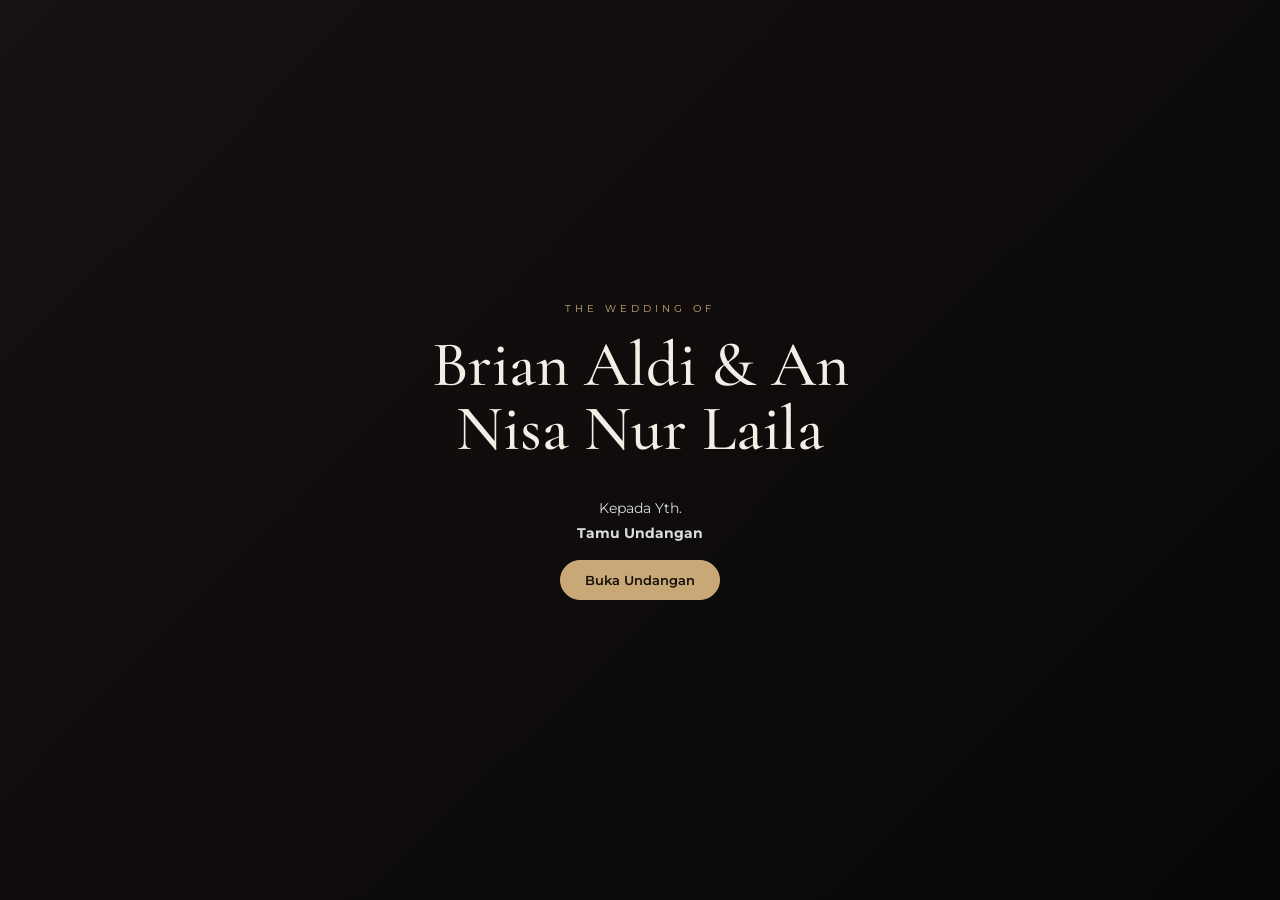
==== index.html @ 4a43bd5d "Add files via upload" ====
<!DOCTYPE html>
<html lang="id">
<head>
  <meta charset="UTF-8">
  <meta name="viewport" content="width=device-width, initial-scale=1.0">
  <title>Brian & Nisa — Wedding Invitation</title>
  <meta name="description" content="Undangan Pernikahan Brian & Nisa">
  <link rel="preconnect" href="https://fonts.googleapis.com">
  <link rel="preconnect" href="https://fonts.gstatic.com" crossorigin>
  <link href="https://fonts.googleapis.com/css2?family=Cormorant+Garamond:wght@400;500;600;700&family=Montserrat:wght@400;500;600&display=swap" rel="stylesheet">
  <link rel="stylesheet" href="css/style.css">
</head>
<body>
  <div id="opening" class="opening">
    <div class="opening-card">
      <p class="eyebrow">THE WEDDING OF</p>
      <h1 id="coverNames">Brian & Nisa</h1>
      <p id="guestGreeting">Kepada Yth.<br><strong>Tamu Undangan</strong></p>
      <button id="openInvitation" class="btn">Buka Undangan</button>
    </div>
  </div>

  <main id="mainContent" class="hidden">
    <section class="hero">
      <div class="hero-overlay"></div>
      <div class="hero-content">
        <p class="eyebrow">THE WEDDING OF</p>
        <h1 id="heroNames">Brian & Nisa</h1>
        <p id="heroDate">20 Desember 2026</p>
      </div>
    </section>

    <section class="section intro">
      <p class="eyebrow">ASSALAMUALAIKUM</p>
      <h2>Dengan penuh kebahagiaan</h2>
      <p>Dengan memohon rahmat dan ridho Allah SWT, kami bermaksud mengundang Bapak/Ibu/Saudara/i untuk hadir dan memberikan doa restu pada pernikahan kami.</p>
      <div class="couple">
        <div class="person">
          <div class="portrait" id="groomPhoto"></div>
          <h3 id="groomName">Brian Aldi, S.M.</h3>
          <p id="groomParents">Putra dari Bapak ... & Ibu ...</p>
        </div>
        <div class="amp">&</div>
        <div class="person">
          <div class="portrait" id="bridePhoto"></div>
          <h3 id="brideName">An Nisa Nur Laila, S.M.</h3>
          <p id="brideParents">Putri dari Bapak ... & Ibu ...</p>
        </div>
      </div>
    </section>

    <section class="section event-section">
      <p class="eyebrow">SAVE THE DATE</p>
      <h2>Rangkaian Acara</h2>
      <div class="event-grid">
        <article class="event-card">
          <span>AKAD NIKAH</span>
          <h3 id="akadDate">Minggu, 20 Desember 2026</h3>
          <p id="akadTime">08.00 WIB</p>
          <p id="akadPlace">Kediaman Mempelai Wanita</p>
        </article>
        <article class="event-card">
          <span>RESEPSI</span>
          <h3 id="receptionDate">Minggu, 20 Desember 2026</h3>
          <p id="receptionTime">11.00 WIB</p>
          <p id="receptionPlace">Gedung Serbaguna</p>
        </article>
      </div>
      <a id="mapsButton" class="btn outline" href="#" target="_blank" rel="noopener">Buka Google Maps</a>
    </section>

    <section class="section countdown-section">
      <p class="eyebrow">COUNTING DOWN TO</p>
      <h2>Hari Bahagia Kami</h2>
      <div class="countdown">
        <div><strong id="days">00</strong><span>Hari</span></div>
        <div><strong id="hours">00</strong><span>Jam</span></div>
        <div><strong id="minutes">00</strong><span>Menit</span></div>
        <div><strong id="seconds">00</strong><span>Detik</span></div>
      </div>
    </section>

    <section class="section gallery-section">
      <p class="eyebrow">OUR MOMENTS</p>
      <h2>Galeri</h2>
      <div id="gallery" class="gallery"></div>
    </section>

    <section class="section story">
      <p class="eyebrow">OUR STORY</p>
      <h2>Kisah Kami</h2>
      <div id="storyList"></div>
    </section>

    <section class="section rsvp">
      <p class="eyebrow">RSVP</p>
      <h2>Konfirmasi Kehadiran</h2>
      <p>Silakan konfirmasi melalui WhatsApp agar kami dapat mempersiapkan acara dengan baik.</p>
      <a id="rsvpButton" class="btn" href="#" target="_blank" rel="noopener">Konfirmasi via WhatsApp</a>
    </section>

    <section class="section gift">
      <p class="eyebrow">WEDDING GIFT</p>
      <h2>Tanda Kasih</h2>
      <p>Bagi yang ingin memberikan tanda kasih, dapat melalui rekening berikut.</p>
      <div id="bankList" class="bank-list"></div>
    </section>

    <footer>
      <p>Terima kasih atas doa dan kehadiran Anda.</p>
      <h2 id="footerNames">Brian & Nisa</h2>
      <small>Undangan digital • MultiTeknik Digital</small>
    </footer>
  </main>

  <script src="js/script.js"></script>
</body>
</html>
---- css/style.css ----
*{box-sizing:border-box}html{scroll-behavior:smooth}body{margin:0;background:#0d0b0b;color:#f5eee6;font-family:Montserrat,Arial,sans-serif;font-size:14px;line-height:1.8}.hidden{display:none}.opening{position:fixed;inset:0;z-index:99;display:grid;place-items:center;background:linear-gradient(135deg,#171111,#080707);transition:.8s}.opening.close{opacity:0;visibility:hidden;pointer-events:none}.opening-card{text-align:center;padding:30px;max-width:520px;width:92%}.eyebrow{letter-spacing:4px;font-size:10px;color:#c9a878;margin:0 0 15px;text-transform:uppercase}.opening h1,.hero h1,footer h2{font-family:"Cormorant Garamond",serif;font-weight:500}.opening h1{font-size:64px;line-height:1;margin:10px 0 35px}.opening-card p:not(.eyebrow){color:#ddd}.btn{display:inline-block;border:1px solid #c9a878;background:#c9a878;color:#16100b;padding:11px 24px;border-radius:30px;text-decoration:none;font-weight:600;cursor:pointer;font-family:inherit}.btn.outline{background:transparent;color:#e9d9c3;margin-top:25px}.hero{min-height:100vh;display:grid;place-items:center;position:relative;background:linear-gradient(0deg,#100c0c 0%,transparent 50%),url("../assets/hero.jpg.svg") center/cover no-repeat}.hero-overlay{position:absolute;inset:0;background:rgba(0,0,0,.38)}.hero-content{position:relative;text-align:center;padding:25px}.hero h1{font-size:clamp(65px,12vw,125px);line-height:.8;margin:15px 0}.hero-content p:last-child{font-family:"Cormorant Garamond",serif;font-size:23px}.section{max-width:1050px;margin:auto;padding:100px 24px;text-align:center}.section h2{font-family:"Cormorant Garamond",serif;font-size:48px;font-weight:500;margin:0 0 20px}.intro>p:not(.eyebrow){max-width:700px;margin:0 auto 55px;color:#c9c0b8}.couple{display:grid;grid-template-columns:1fr auto 1fr;gap:25px;align-items:center}.person h3{font-family:"Cormorant Garamond",serif;font-size:30px;font-weight:500;margin:15px 0 3px}.person p{color:#aaa}.portrait{width:230px;height:300px;border-radius:120px 120px 10px 10px;margin:auto;background-position:center;background-size:cover;background-color:#211b18}.amp{font-family:"Cormorant Garamond",serif;font-size:50px;color:#c9a878}.event-section{background:#14100f;max-width:none}.event-grid{max-width:900px;margin:40px auto 0;display:grid;grid-template-columns:1fr 1fr;gap:20px}.event-card{border:1px solid #3c3129;padding:35px 20px;background:#171211}.event-card span{font-size:11px;letter-spacing:3px;color:#c9a878}.event-card h3{font-family:"Cormorant Garamond",serif;font-size:29px;font-weight:500}.event-card p{color:#c5bdb5}.countdown{display:flex;justify-content:center;gap:14px;margin-top:40px;flex-wrap:wrap}.countdown div{min-width:100px;padding:18px 12px;border:1px solid #3c3129}.countdown strong{display:block;font-family:"Cormorant Garamond",serif;font-size:45px;font-weight:500}.countdown span{font-size:10px;letter-spacing:2px;color:#aaa}.gallery{display:grid;grid-template-columns:repeat(4,1fr);gap:10px;margin-top:35px}.gallery img{width:100%;height:250px;object-fit:cover;display:block}.story{text-align:left}.story h2{text-align:center}.story-item{display:grid;grid-template-columns:120px 1fr;gap:25px;max-width:760px;margin:35px auto;border-bottom:1px solid #2d2521;padding-bottom:25px}.story-year{font-family:"Cormorant Garamond",serif;font-size:32px;color:#c9a878}.story-item h3{font-family:"Cormorant Garamond",serif;font-size:28px;font-weight:500;margin:0}.story-item p{color:#aaa;margin-top:5px}.rsvp{background:#14100f;max-width:none}.rsvp p{max-width:600px;margin:0 auto 25px;color:#bbb}.gift{padding-bottom:120px}.bank-list{display:flex;justify-content:center;gap:15px;flex-wrap:wrap;margin-top:30px}.bank-card{width:280px;border:1px solid #3c3129;padding:25px;text-align:left}.account{font-size:22px;letter-spacing:1px;margin:10px 0}.bank-card small{color:#aaa}.copy-btn{display:block;margin-top:18px;background:transparent;border:1px solid #555;color:#eee;padding:8px 13px;border-radius:20px;cursor:pointer}.bank-card strong{color:#c9a878}footer{text-align:center;padding:70px 20px;background:#080707}footer h2{font-size:48px;margin:0}footer small{color:#777}@media(max-width:700px){.opening h1{font-size:52px}.couple{grid-template-columns:1fr;gap:5px}.amp{font-size:35px}.portrait{width:190px;height:245px}.event-grid{grid-template-columns:1fr}.gallery{grid-template-columns:1fr 1fr}.gallery img{height:180px}.section{padding:75px 18px}.section h2{font-size:40px}.story-item{grid-template-columns:75px 1fr;gap:10px}.story-year{font-size:25px}.hero h1{font-size:70px}}
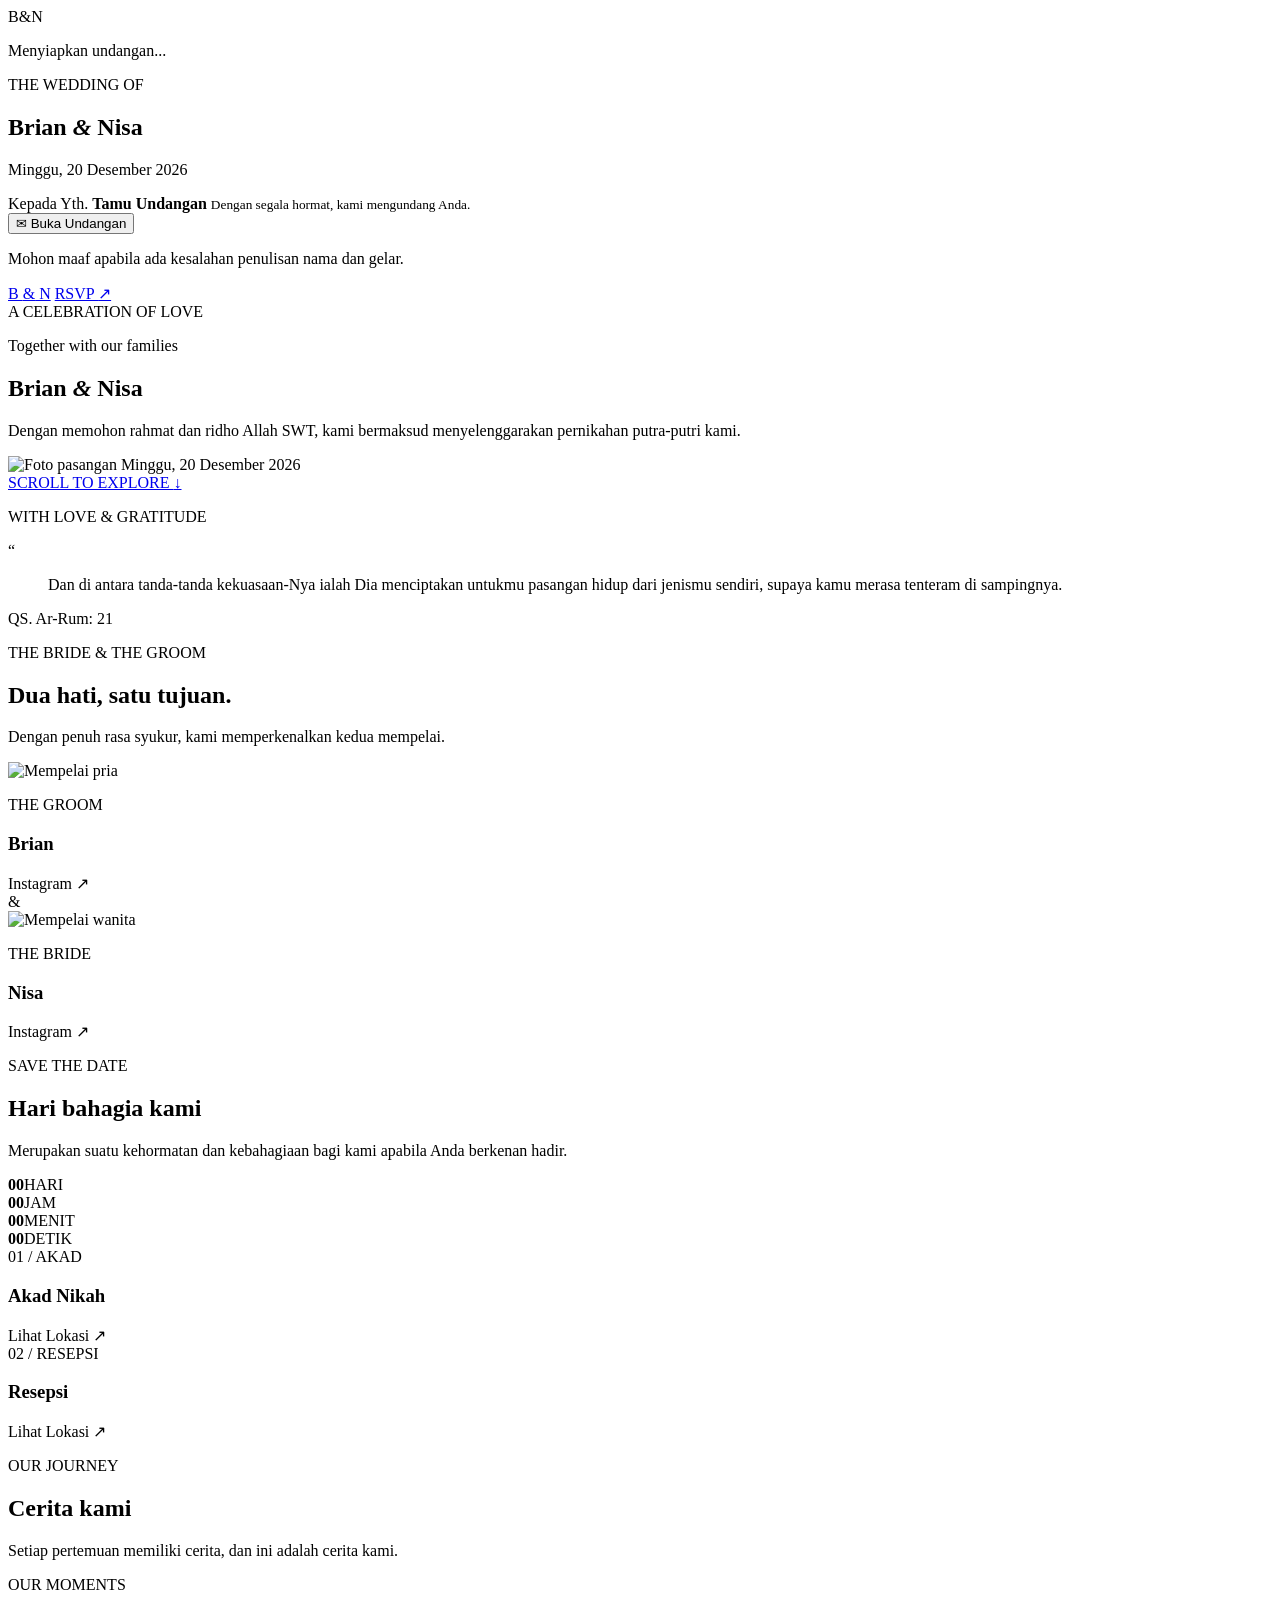
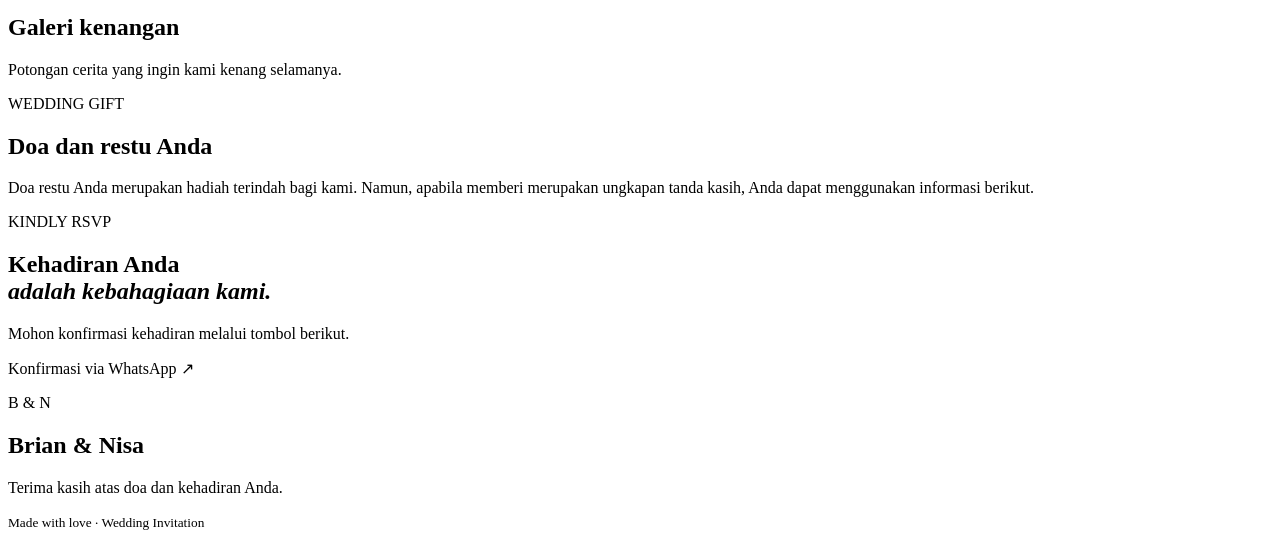
==== commit 3850eb2f: "Add files via upload" ====
--- a/index.html
+++ b/index.html
@@ -3,116 +3,158 @@
 <head>
   <meta charset="UTF-8">
   <meta name="viewport" content="width=device-width, initial-scale=1.0">
-  <title>Brian & Nisa — Wedding Invitation</title>
-  <meta name="description" content="Undangan Pernikahan Brian & Nisa">
+  <meta name="theme-color" content="#f7f3ed">
+  <meta name="description" content="Undangan pernikahan digital. Dengan penuh kebahagiaan, kami mengundang Anda.">
+  <title>Undangan Pernikahan | Brian & Nisa</title>
   <link rel="preconnect" href="https://fonts.googleapis.com">
   <link rel="preconnect" href="https://fonts.gstatic.com" crossorigin>
-  <link href="https://fonts.googleapis.com/css2?family=Cormorant+Garamond:wght@400;500;600;700&family=Montserrat:wght@400;500;600&display=swap" rel="stylesheet">
-  <link rel="stylesheet" href="css/style.css">
+  <link href="https://fonts.googleapis.com/css2?family=DM+Sans:wght@400;500;600;700&family=Playfair+Display:ital,wght@0,400;0,500;0,600;1,400;1,500&display=swap" rel="stylesheet">
+  <link rel="stylesheet" href="/undangan-online/css/style.css">
 </head>
 <body>
-  <div id="opening" class="opening">
-    <div class="opening-card">
+  <div class="loading-screen" id="loadingScreen"><span class="loader-mark">B<span>&</span>N</span><p>Menyiapkan undangan...</p></div>
+
+  <section class="opening" id="opening">
+    <div class="opening-image"></div>
+    <div class="opening-shade"></div>
+    <div class="opening-content">
       <p class="eyebrow">THE WEDDING OF</p>
-      <h1 id="coverNames">Brian & Nisa</h1>
-      <p id="guestGreeting">Kepada Yth.<br><strong>Tamu Undangan</strong></p>
-      <button id="openInvitation" class="btn">Buka Undangan</button>
+      <h1 id="coverNames">Brian <i>&</i> Nisa</h1>
+      <p class="opening-date" id="coverDate">Minggu, 20 Desember 2026</p>
+      <div class="guest-box">
+        <span>Kepada Yth.</span>
+        <strong id="guestName">Tamu Undangan</strong>
+        <small>Dengan segala hormat, kami mengundang Anda.</small>
+      </div>
+      <button class="button button-light" id="openInvitation" type="button"><span>✉</span> Buka Undangan</button>
+      <p class="opening-note">Mohon maaf apabila ada kesalahan penulisan nama dan gelar.</p>
     </div>
-  </div>
+  </section>
 
-  <main id="mainContent" class="hidden">
-    <section class="hero">
-      <div class="hero-overlay"></div>
-      <div class="hero-content">
-        <p class="eyebrow">THE WEDDING OF</p>
-        <h1 id="heroNames">Brian & Nisa</h1>
-        <p id="heroDate">20 Desember 2026</p>
+  <main id="mainContent" class="main-content" aria-hidden="true">
+    <nav class="top-nav">
+      <a href="#home" class="nav-brand" id="navNames">B <span>&</span> N</a>
+      <a href="#rsvp" class="nav-rsvp">RSVP <span>↗</span></a>
+    </nav>
+
+    <section class="hero section" id="home">
+      <div class="hero-kicker">A CELEBRATION OF LOVE</div>
+      <p class="script-intro">Together with our families</p>
+      <h2 id="heroNames">Brian <i>&</i> Nisa</h2>
+      <p class="hero-subtitle">Dengan memohon rahmat dan ridho Allah SWT, kami bermaksud menyelenggarakan pernikahan putra-putri kami.</p>
+      <div class="hero-photo-wrap">
+        <img id="heroPhoto" src="" alt="Foto pasangan" class="hero-photo">
+        <span class="photo-caption" id="heroDate">Minggu, 20 Desember 2026</span>
+      </div>
+      <a href="#couple" class="scroll-cue">SCROLL TO EXPLORE <span>↓</span></a>
+    </section>
+
+    <section class="quote-section section">
+      <p class="eyebrow">WITH LOVE & GRATITUDE</p>
+      <div class="quote-mark">“</div>
+      <blockquote>Dan di antara tanda-tanda kekuasaan-Nya ialah Dia menciptakan untukmu pasangan hidup dari jenismu sendiri, supaya kamu merasa tenteram di sampingnya.</blockquote>
+      <p class="quote-source">QS. Ar-Rum: 21</p>
+    </section>
+
+    <section class="couple-section section" id="couple">
+      <div class="section-heading">
+        <p class="eyebrow">THE BRIDE & THE GROOM</p>
+        <h2>Dua hati, satu tujuan.</h2>
+        <p>Dengan penuh rasa syukur, kami memperkenalkan kedua mempelai.</p>
+      </div>
+      <div class="couple-grid">
+        <article class="person-card">
+          <div class="person-photo-frame"><img id="groomPhoto" src="" alt="Mempelai pria"></div>
+          <p class="person-role">THE GROOM</p>
+          <h3 id="groomName">Brian</h3>
+          <p class="person-parents" id="groomParents"></p>
+          <a id="groomSocial" class="social-link" target="_blank" rel="noopener">Instagram ↗</a>
+        </article>
+        <div class="couple-ampersand">&</div>
+        <article class="person-card">
+          <div class="person-photo-frame"><img id="bridePhoto" src="" alt="Mempelai wanita"></div>
+          <p class="person-role">THE BRIDE</p>
+          <h3 id="brideName">Nisa</h3>
+          <p class="person-parents" id="brideParents"></p>
+          <a id="brideSocial" class="social-link" target="_blank" rel="noopener">Instagram ↗</a>
+        </article>
       </div>
     </section>
 
-    <section class="section intro">
-      <p class="eyebrow">ASSALAMUALAIKUM</p>
-      <h2>Dengan penuh kebahagiaan</h2>
-      <p>Dengan memohon rahmat dan ridho Allah SWT, kami bermaksud mengundang Bapak/Ibu/Saudara/i untuk hadir dan memberikan doa restu pada pernikahan kami.</p>
-      <div class="couple">
-        <div class="person">
-          <div class="portrait" id="groomPhoto"></div>
-          <h3 id="groomName">Brian Aldi, S.M.</h3>
-          <p id="groomParents">Putra dari Bapak ... & Ibu ...</p>
-        </div>
-        <div class="amp">&</div>
-        <div class="person">
-          <div class="portrait" id="bridePhoto"></div>
-          <h3 id="brideName">An Nisa Nur Laila, S.M.</h3>
-          <p id="brideParents">Putri dari Bapak ... & Ibu ...</p>
-        </div>
+    <section class="event-section section" id="event">
+      <div class="section-heading light-heading">
+        <p class="eyebrow">SAVE THE DATE</p>
+        <h2>Hari bahagia kami</h2>
+        <p>Merupakan suatu kehormatan dan kebahagiaan bagi kami apabila Anda berkenan hadir.</p>
+      </div>
+      <div class="countdown" aria-label="Hitung mundur">
+        <div><strong id="days">00</strong><span>HARI</span></div>
+        <div><strong id="hours">00</strong><span>JAM</span></div>
+        <div><strong id="minutes">00</strong><span>MENIT</span></div>
+        <div><strong id="seconds">00</strong><span>DETIK</span></div>
+      </div>
+      <div class="event-grid">
+        <article class="event-card">
+          <span class="event-number">01 / AKAD</span>
+          <h3>Akad Nikah</h3>
+          <p class="event-date" id="akadDate"></p>
+          <p id="akadTime"></p>
+          <p id="akadPlace"></p>
+          <a id="akadMaps" class="text-link" target="_blank" rel="noopener">Lihat Lokasi ↗</a>
+        </article>
+        <article class="event-card">
+          <span class="event-number">02 / RESEPSI</span>
+          <h3>Resepsi</h3>
+          <p class="event-date" id="receptionDate"></p>
+          <p id="receptionTime"></p>
+          <p id="receptionPlace"></p>
+          <a id="receptionMaps" class="text-link" target="_blank" rel="noopener">Lihat Lokasi ↗</a>
+        </article>
       </div>
     </section>
 
-    <section class="section event-section">
-      <p class="eyebrow">SAVE THE DATE</p>
-      <h2>Rangkaian Acara</h2>
-      <div class="event-grid">
-        <article class="event-card">
-          <span>AKAD NIKAH</span>
-          <h3 id="akadDate">Minggu, 20 Desember 2026</h3>
-          <p id="akadTime">08.00 WIB</p>
-          <p id="akadPlace">Kediaman Mempelai Wanita</p>
-        </article>
-        <article class="event-card">
-          <span>RESEPSI</span>
-          <h3 id="receptionDate">Minggu, 20 Desember 2026</h3>
-          <p id="receptionTime">11.00 WIB</p>
-          <p id="receptionPlace">Gedung Serbaguna</p>
-        </article>
+    <section class="story-section section">
+      <div class="section-heading">
+        <p class="eyebrow">OUR JOURNEY</p>
+        <h2>Cerita kami</h2>
+        <p>Setiap pertemuan memiliki cerita, dan ini adalah cerita kami.</p>
       </div>
-      <a id="mapsButton" class="btn outline" href="#" target="_blank" rel="noopener">Buka Google Maps</a>
+      <div class="story-list" id="storyList"></div>
     </section>
 
-    <section class="section countdown-section">
-      <p class="eyebrow">COUNTING DOWN TO</p>
-      <h2>Hari Bahagia Kami</h2>
-      <div class="countdown">
-        <div><strong id="days">00</strong><span>Hari</span></div>
-        <div><strong id="hours">00</strong><span>Jam</span></div>
-        <div><strong id="minutes">00</strong><span>Menit</span></div>
-        <div><strong id="seconds">00</strong><span>Detik</span></div>
+    <section class="gallery-section section">
+      <div class="section-heading">
+        <p class="eyebrow">OUR MOMENTS</p>
+        <h2>Galeri kenangan</h2>
+        <p>Potongan cerita yang ingin kami kenang selamanya.</p>
       </div>
+      <div class="gallery-grid" id="gallery"></div>
     </section>
 
-    <section class="section gallery-section">
-      <p class="eyebrow">OUR MOMENTS</p>
-      <h2>Galeri</h2>
-      <div id="gallery" class="gallery"></div>
+    <section class="gift-section section">
+      <div class="section-heading">
+        <p class="eyebrow">WEDDING GIFT</p>
+        <h2>Doa dan restu Anda</h2>
+        <p>Doa restu Anda merupakan hadiah terindah bagi kami. Namun, apabila memberi merupakan ungkapan tanda kasih, Anda dapat menggunakan informasi berikut.</p>
+      </div>
+      <div class="bank-grid" id="bankList"></div>
     </section>
 
-    <section class="section story">
-      <p class="eyebrow">OUR STORY</p>
-      <h2>Kisah Kami</h2>
-      <div id="storyList"></div>
+    <section class="rsvp-section section" id="rsvp">
+      <p class="eyebrow">KINDLY RSVP</p>
+      <h2>Kehadiran Anda<br><i>adalah kebahagiaan kami.</i></h2>
+      <p>Mohon konfirmasi kehadiran melalui tombol berikut.</p>
+      <a id="rsvpButton" class="button button-dark" target="_blank" rel="noopener">Konfirmasi via WhatsApp ↗</a>
     </section>
 
-    <section class="section rsvp">
-      <p class="eyebrow">RSVP</p>
-      <h2>Konfirmasi Kehadiran</h2>
-      <p>Silakan konfirmasi melalui WhatsApp agar kami dapat mempersiapkan acara dengan baik.</p>
-      <a id="rsvpButton" class="btn" href="#" target="_blank" rel="noopener">Konfirmasi via WhatsApp</a>
-    </section>
-
-    <section class="section gift">
-      <p class="eyebrow">WEDDING GIFT</p>
-      <h2>Tanda Kasih</h2>
-      <p>Bagi yang ingin memberikan tanda kasih, dapat melalui rekening berikut.</p>
-      <div id="bankList" class="bank-list"></div>
-    </section>
-
-    <footer>
+    <footer class="footer">
+      <p class="footer-monogram" id="footerMonogram">B <span>&</span> N</p>
+      <h2 id="footerNames">Brian & Nisa</h2>
       <p>Terima kasih atas doa dan kehadiran Anda.</p>
-      <h2 id="footerNames">Brian & Nisa</h2>
-      <small>Undangan digital • MultiTeknik Digital</small>
+      <small>Made with love · Wedding Invitation</small>
     </footer>
   </main>
 
-  <script src="js/script.js"></script>
+  <script src="/undangan-online/js/script.js"></script>
 </body>
 </html>
